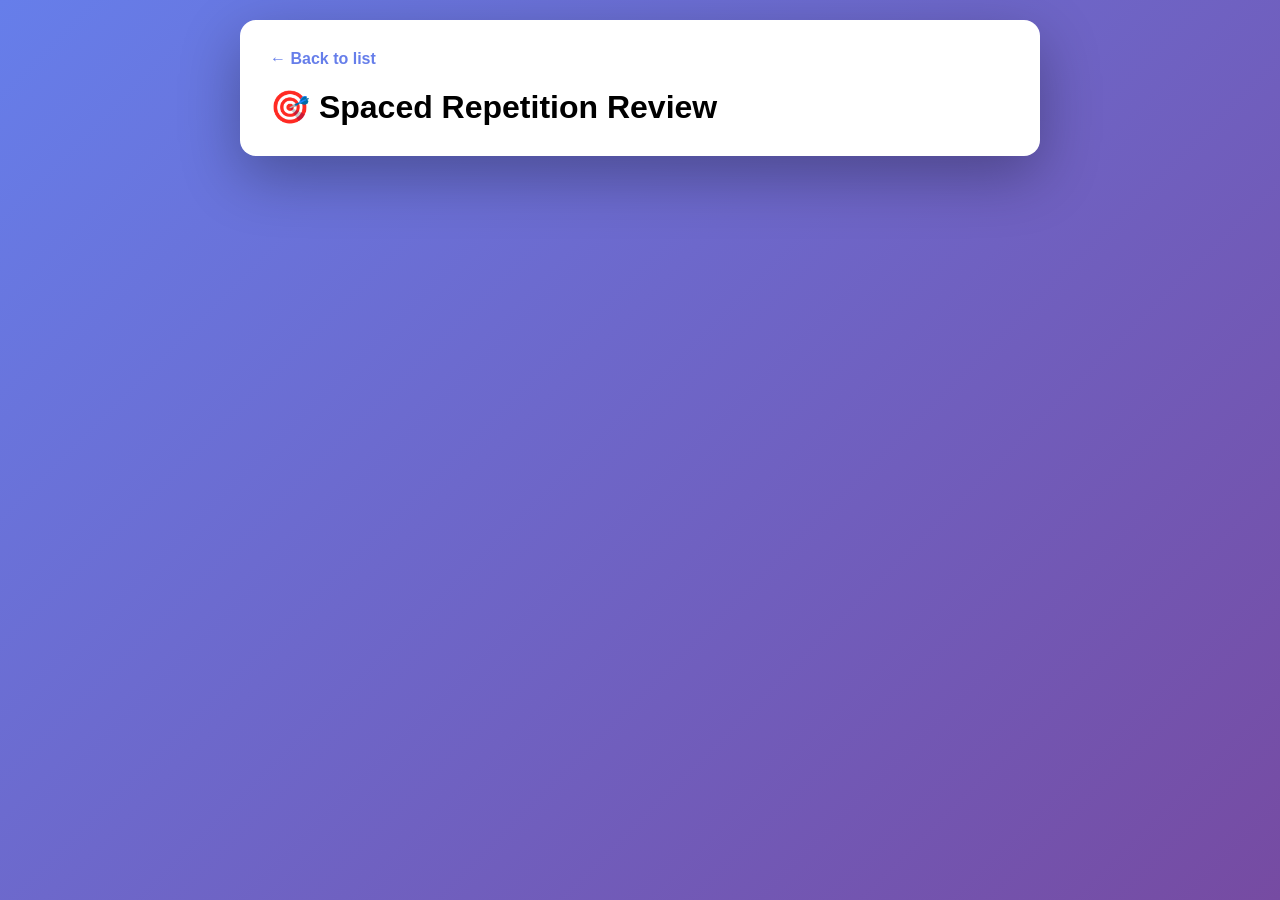
==== frontend/review.html @ 3e0038eb "Initial commit - AI Vocab Assistant" ====
<!DOCTYPE html>
<html lang="en">
<head>
    <meta charset="UTF-8">
    <meta name="viewport" content="width=device-width, initial-scale=1.0">
    <title>Review Words</title>
    <link rel="stylesheet" href="style.css">
</head>
<body>
    <div class="container">
        <a href="index.html" class="back-link">← Back to list</a>
        <h1>🎯 Spaced Repetition Review</h1>
        <div id="reviewContainer" class="review-container">
            <!-- Review cards loaded dynamically -->
        </div>
    </div>
    <script>
        let currentWords = [];
        let currentIndex = 0;
        
        async function loadDueWords() {
            const res = await fetch('/api/review/due');
            currentWords = await res.json();
            currentIndex = 0;
            showCard();
        }
        
        function showCard() {
            const container = document.getElementById('reviewContainer');
            
            if (currentIndex >= currentWords.length) {
                container.innerHTML = '<div class="done">🎉 All done! No more words due.</div>';
                return;
            }
            
            const word = currentWords[currentIndex];
            container.innerHTML = `
                <div class="review-card">
                    <div class="word-front">
                        <h2>${word.word}</h2>
                        <p class="phonetic">${word.phonetic || ''}</p>
                        <p class="example">"${word.example_sentence}"</p>
                    </div>
                    <div class="word-back hidden">
                        <p class="meaning">${word.chinese_meaning}</p>
                        <p class="translation">${word.chinese_translation || ''}</p>
                    </div>
                    <div class="actions">
                        <button onclick="reveal()" class="btn-reveal">👁️ Reveal Meaning</button>
                        <div class="review-actions hidden">
                            <button onclick="submitReview(false)" class="btn-hard">❌ Again</button>
                            <button onclick="submitReview(true)" class="btn-easy">✅ Good</button>
                        </div>
                    </div>
                </div>
                <div class="progress">${currentIndex + 1} / ${currentWords.length}</div>
            `;
        }
        
        function reveal() {
            document.querySelector('.word-back').classList.remove('hidden');
            document.querySelector('.btn-reveal').classList.add('hidden');
            document.querySelector('.review-actions').classList.remove('hidden');
        }
        
        async function submitReview(known) {
            const word = currentWords[currentIndex];
            await fetch(`/api/review/${word.id}?known=${known}`, { method: 'POST' });
            currentIndex++;
            showCard();
        }
        
        loadDueWords();
    </script>
</body>
</html>
---- frontend/style.css ----
* { margin: 0; padding: 0; box-sizing: border-box; }

body {
    font-family: -apple-system, BlinkMacSystemFont, 'Segoe UI', Roboto, sans-serif;
    background: linear-gradient(135deg, #667eea 0%, #764ba2 100%);
    min-height: 100vh;
    padding: 20px;
}

.container {
    max-width: 800px;
    margin: 0 auto;
    background: white;
    border-radius: 16px;
    padding: 30px;
    box-shadow: 0 20px 60px rgba(0,0,0,0.3);
}

header {
    text-align: center;
    margin-bottom: 30px;
}

header h1 { font-size: 28px; color: #333; margin-bottom: 8px; }
header p { color: #666; }

.add-section {
    display: flex;
    gap: 10px;
    margin-bottom: 20px;
    flex-wrap: wrap;
}

.add-section input {
    flex: 1;
    min-width: 200px;
    padding: 12px 16px;
    border: 2px solid #e0e0e0;
    border-radius: 8px;
    font-size: 16px;
}

.add-section button, .btn-review {
    padding: 12px 20px;
    border: none;
    border-radius: 8px;
    cursor: pointer;
    font-size: 14px;
    font-weight: 600;
    text-decoration: none;
    display: inline-block;
}

.add-section button:first-of-type { background: #667eea; color: white; }
.add-section button:nth-of-type(2) { background: #f0f0f0; color: #333; }
.btn-review { background: #48bb78; color: white; }

.loading {
    text-align: center;
    padding: 20px;
    color: #667eea;
    font-weight: 600;
}

.hidden { display: none !important; }

.word-list {
    display: grid;
    gap: 16px;
}

.word-card {
    border: 1px solid #e0e0e0;
    border-radius: 12px;
    padding: 20px;
    transition: transform 0.2s, box-shadow 0.2s;
    cursor: pointer;
}

.word-card:hover {
    transform: translateY(-2px);
    box-shadow: 0 8px 25px rgba(0,0,0,0.1);
}

.word-card h2 {
    font-size: 22px;
    color: #333;
    margin-bottom: 4px;
}

.phonetic {
    color: #667eea;
    font-family: 'Courier New', monospace;
    font-size: 14px;
}

.pos {
    display: inline-block;
    background: #f0f0f0;
    padding: 2px 8px;
    border-radius: 4px;
    font-size: 12px;
    color: #666;
    margin: 4px 0;
}

.meaning {
    color: #555;
    margin: 8px 0;
    font-size: 15px;
}

.example {
    font-style: italic;
    color: #444;
    margin: 10px 0;
    padding-left: 12px;
    border-left: 3px solid #667eea;
}

.translation {
    color: #764ba2;
    font-size: 14px;
    margin-bottom: 8px;
}

.source-link {
    color: #667eea;
    text-decoration: none;
    font-size: 13px;
}

.source-link:hover { text-decoration: underline; }

.back-link {
    display: inline-block;
    margin-bottom: 20px;
    color: #667eea;
    text-decoration: none;
    font-weight: 600;
}

.word-detail .section {
    margin: 20px 0;
    padding: 16px;
    background: #f8f9fa;
    border-radius: 8px;
}

.word-detail .section h3 {
    font-size: 16px;
    color: #333;
    margin-bottom: 10px;
}

.word-detail ul { padding-left: 20px; }
.word-detail li { margin: 4px 0; color: #555; }

.btn-delete {
    background: #fc8181;
    color: white;
    border: none;
    padding: 10px 20px;
    border-radius: 8px;
    cursor: pointer;
    margin-top: 20px;
}

.review-container { text-align: center; }

.review-card {
    background: #f8f9fa;
    border-radius: 16px;
    padding: 40px 30px;
    margin-bottom: 20px;
}

.review-card h2 { font-size: 36px; color: #333; margin-bottom: 10px; }
.review-card .example { font-size: 18px; color: #555; margin: 20px 0; }

.review-actions {
    display: flex;
    gap: 15px;
    justify-content: center;
    margin-top: 20px;
}

.btn-reveal {
    background: #667eea;
    color: white;
    border: none;
    padding: 14px 40px;
    border-radius: 8px;
    font-size: 16px;
    cursor: pointer;
}

.btn-hard {
    background: #fc8181;
    color: white;
    border: none;
    padding: 12px 30px;
    border-radius: 8px;
    cursor: pointer;
    font-size: 16px;
}

.btn-easy {
    background: #48bb78;
    color: white;
    border: none;
    padding: 12px 30px;
    border-radius: 8px;
    cursor: pointer;
    font-size: 16px;
}

.progress { color: #666; font-size: 14px; margin-top: 10px; }

.done {
    font-size: 24px;
    color: #48bb78;
    padding: 40px;
    text-align: center;
}

@media (max-width: 600px) {
    body { padding: 10px; }
    .container { padding: 20px; border-radius: 12px; }
    header h1 { font-size: 22px; }
    .add-section { flex-direction: column; }
    .add-section input { width: 100%; }
    .review-card { padding: 30px 20px; }
    .review-card h2 { font-size: 28px; }
    .review-actions { flex-direction: column; }
    .btn-hard, .btn-easy { width: 100%; }
}
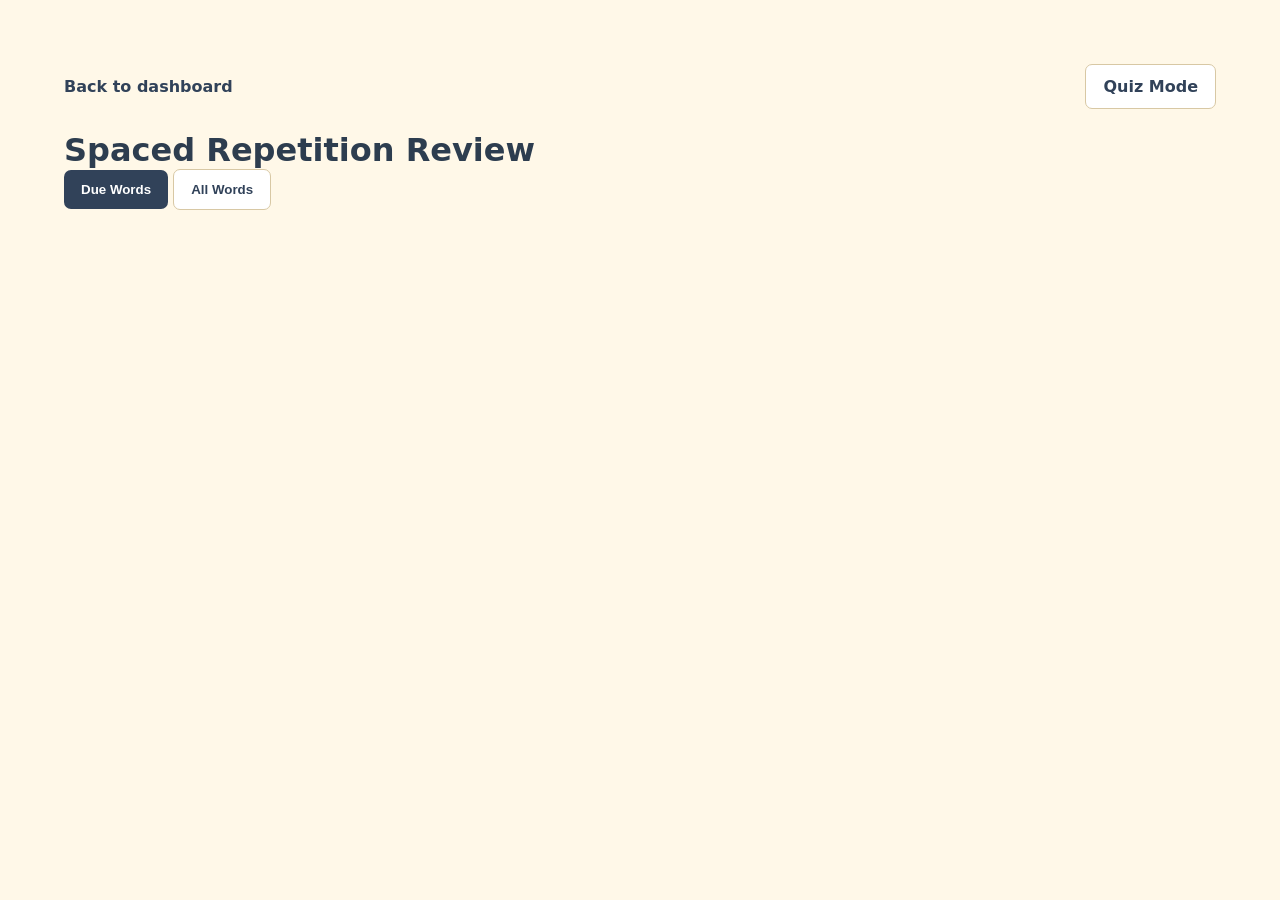
==== commit c9afc78a: "Complete OpenClaw AI vocabulary assistant" ====
--- a/frontend/review.html
+++ b/frontend/review.html
@@ -4,12 +4,19 @@
     <meta charset="UTF-8">
     <meta name="viewport" content="width=device-width, initial-scale=1.0">
     <title>Review Words</title>
-    <link rel="stylesheet" href="style.css">
+    <link rel="stylesheet" href="assets/css/style.css">
 </head>
 <body>
-    <div class="container">
-        <a href="index.html" class="back-link">← Back to list</a>
-        <h1>🎯 Spaced Repetition Review</h1>
+    <div class="page-shell">
+        <header class="page-header">
+            <a href="index.html" class="back-link">Back to dashboard</a>
+            <a href="quiz.html" class="secondary-link">Quiz Mode</a>
+        </header>
+        <h1>Spaced Repetition Review</h1>
+        <div class="actions">
+            <button id="dueModeBtn" onclick="setReviewMode('due')" class="btn-secondary">Due Words</button>
+            <button id="allModeBtn" onclick="setReviewMode('all')" class="secondary-link">All Words</button>
+        </div>
         <div id="reviewContainer" class="review-container">
             <!-- Review cards loaded dynamically -->
         </div>
@@ -17,60 +24,99 @@
     <script>
         let currentWords = [];
         let currentIndex = 0;
-        
+        let reviewMode = 'due';
+
+        function escapeHtml(value) {
+            return String(value ?? '')
+                .replaceAll('&', '&amp;')
+                .replaceAll('<', '&lt;')
+                .replaceAll('>', '&gt;')
+                .replaceAll('"', '&quot;')
+                .replaceAll("'", '&#039;');
+        }
+
+        function speak(text) {
+            if (!('speechSynthesis' in window)) {
+                alert('Audio is not supported in this browser.');
+                return;
+            }
+            window.speechSynthesis.cancel();
+            const utterance = new SpeechSynthesisUtterance(text);
+            utterance.lang = 'en-US';
+            utterance.rate = 0.92;
+            window.speechSynthesis.speak(utterance);
+        }
+
+        function setReviewMode(mode) {
+            reviewMode = mode;
+            document.getElementById('dueModeBtn').className = mode === 'due' ? 'btn-secondary' : 'secondary-link';
+            document.getElementById('allModeBtn').className = mode === 'all' ? 'btn-secondary' : 'secondary-link';
+            loadReviewWords();
+        }
+
         async function loadDueWords() {
-            const res = await fetch('/api/review/due');
+            loadReviewWords();
+        }
+
+        async function loadReviewWords() {
+            const endpoint = reviewMode === 'all' ? '/api/review/all' : '/api/review/due';
+            const res = await fetch(endpoint);
             currentWords = await res.json();
             currentIndex = 0;
             showCard();
         }
-        
+
         function showCard() {
             const container = document.getElementById('reviewContainer');
-            
+
             if (currentIndex >= currentWords.length) {
-                container.innerHTML = '<div class="done">🎉 All done! No more words due.</div>';
+                const message = reviewMode === 'all'
+                    ? 'All words practiced. Switch back anytime for another round.'
+                    : 'All done. No more words due.';
+                container.innerHTML = `<div class="done">${message}</div>`;
                 return;
             }
-            
+
             const word = currentWords[currentIndex];
+            const audioText = encodeURIComponent(`${word.word}. ${word.example_sentence}`);
             container.innerHTML = `
                 <div class="review-card">
                     <div class="word-front">
-                        <h2>${word.word}</h2>
-                        <p class="phonetic">${word.phonetic || ''}</p>
-                        <p class="example">"${word.example_sentence}"</p>
+                        <h2>${escapeHtml(word.word)}</h2>
+                        <p class="phonetic">${escapeHtml(word.phonetic || '')}</p>
+                        <p class="example">"${escapeHtml(word.example_sentence)}"</p>
                     </div>
                     <div class="word-back hidden">
-                        <p class="meaning">${word.chinese_meaning}</p>
-                        <p class="translation">${word.chinese_translation || ''}</p>
+                        <p class="meaning">${escapeHtml(word.chinese_meaning)}</p>
+                        <p class="translation">${escapeHtml(word.chinese_translation || '')}</p>
                     </div>
                     <div class="actions">
-                        <button onclick="reveal()" class="btn-reveal">👁️ Reveal Meaning</button>
+                        <button onclick="speak(decodeURIComponent('${audioText}'))" class="btn-secondary">Audio</button>
+                        <button onclick="reveal()" class="btn-reveal">Reveal Meaning</button>
                         <div class="review-actions hidden">
-                            <button onclick="submitReview(false)" class="btn-hard">❌ Again</button>
-                            <button onclick="submitReview(true)" class="btn-easy">✅ Good</button>
+                            <button onclick="submitReview(false)" class="btn-hard">Again</button>
+                            <button onclick="submitReview(true)" class="btn-easy">Good</button>
                         </div>
                     </div>
                 </div>
                 <div class="progress">${currentIndex + 1} / ${currentWords.length}</div>
             `;
         }
-        
+
         function reveal() {
             document.querySelector('.word-back').classList.remove('hidden');
             document.querySelector('.btn-reveal').classList.add('hidden');
             document.querySelector('.review-actions').classList.remove('hidden');
         }
-        
+
         async function submitReview(known) {
             const word = currentWords[currentIndex];
             await fetch(`/api/review/${word.id}?known=${known}`, { method: 'POST' });
             currentIndex++;
             showCard();
         }
-        
+
         loadDueWords();
     </script>
 </body>
-</html>+</html>
--- a/frontend/assets/css/style.css
+++ b/frontend/assets/css/style.css
@@ -0,0 +1,936 @@
+* { box-sizing: border-box; margin: 0; padding: 0; }
+
+:root {
+    --cream: #fff1c8;
+    --cream-soft: #fff8e8;
+    --peach: #ffd79d;
+    --mint: #dcefe4;
+    --ink: #2d3d4f;
+    --muted: #697586;
+    --line: #d8c8a4;
+    --navy: #314259;
+    --orange: #f5a524;
+    --yellow: #ffd21f;
+    --card: #fffaf0;
+    --green: #2f8f68;
+    --red: #c84f4f;
+    --shadow: 0 18px 40px rgba(49, 66, 89, 0.14);
+}
+
+html { scroll-behavior: smooth; }
+
+body {
+    font-family: Inter, ui-sans-serif, system-ui, -apple-system, BlinkMacSystemFont, "Segoe UI", sans-serif;
+    background: var(--cream-soft);
+    color: var(--ink);
+    min-height: 100vh;
+}
+
+a { color: inherit; }
+
+.top-nav {
+    position: sticky;
+    top: 0;
+    z-index: 20;
+    width: 100%;
+    margin: 0;
+    padding: 16px clamp(24px, 5vw, 96px);
+    display: flex;
+    align-items: center;
+    justify-content: space-between;
+    border: 0;
+    border-bottom: 1px solid rgba(49, 66, 89, 0.18);
+    border-radius: 0;
+    background: rgba(255, 248, 232, 0.95);
+    backdrop-filter: blur(12px);
+}
+
+.brand {
+    font-weight: 900;
+    text-decoration: none;
+    border: 2px solid var(--ink);
+    border-radius: 4px;
+    padding: 4px 8px;
+    font-size: 14px;
+}
+
+.nav-links {
+    display: flex;
+    gap: 26px;
+    align-items: center;
+    font-size: 13px;
+    font-weight: 700;
+}
+
+.nav-links a {
+    text-decoration: none;
+}
+
+.menu-button {
+    display: none;
+}
+
+main {
+    width: 100%;
+    margin: 0;
+    overflow: hidden;
+    border-radius: 0;
+    background: var(--cream-soft);
+}
+
+.hero {
+    min-height: calc(100vh - 70px);
+    display: grid;
+    grid-template-columns: minmax(0, 1.05fr) minmax(420px, 0.95fr);
+    gap: clamp(36px, 7vw, 110px);
+    align-items: center;
+    padding: clamp(48px, 7vw, 92px) clamp(24px, 7vw, 120px);
+    background: var(--cream);
+}
+
+.hero-copy {
+    animation: fadeUp 0.55s ease both;
+}
+
+.eyebrow {
+    display: inline-block;
+    color: var(--orange);
+    font-size: 12px;
+    text-transform: uppercase;
+    letter-spacing: 0;
+    font-weight: 900;
+    margin-bottom: 12px;
+}
+
+.hero h1 {
+    max-width: 680px;
+    font-size: clamp(46px, 5.5vw, 86px);
+    line-height: 1.02;
+    letter-spacing: 0;
+    margin-bottom: 20px;
+}
+
+.hero p {
+    color: var(--muted);
+    line-height: 1.7;
+    max-width: 720px;
+    margin-bottom: 22px;
+}
+
+.hero-actions {
+    display: flex;
+    gap: 12px;
+    margin-bottom: 34px;
+    flex-wrap: wrap;
+}
+
+.primary-link,
+.secondary-link,
+button,
+.export-link {
+    border: 0;
+    border-radius: 7px;
+    padding: 12px 17px;
+    font-weight: 900;
+    text-decoration: none;
+    cursor: pointer;
+    transition: transform 0.2s ease, box-shadow 0.2s ease, background 0.2s ease;
+    white-space: nowrap;
+}
+
+.primary-link,
+button {
+    background: var(--navy);
+    color: white;
+}
+
+.secondary-link,
+.export-link {
+    background: white;
+    color: var(--navy);
+    border: 1px solid var(--line);
+}
+
+button:hover,
+.primary-link:hover,
+.secondary-link:hover,
+.export-link:hover {
+    transform: translateY(-2px);
+    box-shadow: 0 10px 22px rgba(49, 66, 89, 0.18);
+}
+
+.hero-metrics {
+    display: grid;
+    grid-template-columns: repeat(4, minmax(0, 1fr));
+    gap: 18px;
+}
+
+.hero-metrics div {
+    min-width: 0;
+}
+
+.hero-metrics strong {
+    display: block;
+    font-size: 22px;
+}
+
+.hero-metrics span {
+    color: var(--muted);
+    font-size: 12px;
+}
+
+.hero-visual {
+    position: relative;
+    min-height: 380px;
+    display: grid;
+    place-items: center;
+}
+
+.hero-visual::before {
+    content: "";
+    position: absolute;
+    width: 78%;
+    height: 78%;
+    background: var(--yellow);
+    border-radius: 35% 45% 32% 50%;
+}
+
+.hero-visual img {
+    position: relative;
+    width: min(560px, 92%);
+    height: min(460px, 52vh);
+    object-fit: cover;
+    border-radius: 42% 32% 42% 30%;
+    box-shadow: var(--shadow);
+}
+
+.hero-badge {
+    position: absolute;
+    right: 32px;
+    top: 42px;
+    width: 112px;
+    height: 112px;
+    border-radius: 999px;
+    border: 2px dashed var(--ink);
+    background: #ffe36c;
+    display: grid;
+    place-content: center;
+    text-align: center;
+    transform: rotate(10deg);
+}
+
+.hero-badge strong {
+    font-size: 16px;
+}
+
+.hero-badge span {
+    font-size: 11px;
+    color: var(--muted);
+}
+
+.feature-strip {
+    display: grid;
+    grid-template-columns: repeat(3, 1fr);
+    gap: 0;
+    background: var(--navy);
+    color: white;
+    padding: 28px clamp(24px, 7vw, 120px);
+}
+
+.feature-strip article {
+    padding: 8px clamp(18px, 3vw, 48px);
+    border-right: 1px solid rgba(255,255,255,0.16);
+}
+
+.feature-strip article:last-child { border-right: 0; }
+.feature-strip strong { display: block; margin-bottom: 5px; }
+.feature-strip span { color: #d8e0ea; font-size: 13px; }
+
+.agent-panel,
+.category-band,
+.featured-section,
+.demo-grid {
+    padding: clamp(48px, 6vw, 86px) clamp(24px, 7vw, 120px);
+}
+
+.agent-panel {
+    display: grid;
+    grid-template-columns: minmax(320px, 0.92fr) minmax(300px, 0.58fr);
+    gap: clamp(28px, 5vw, 72px);
+    align-items: start;
+    background: var(--peach);
+}
+
+.agent-left {
+    display: grid;
+    align-content: center;
+    gap: 20px;
+}
+
+.agent-panel h2,
+.section-heading h2,
+.command-card h2,
+.history-card h2 {
+    font-size: 30px;
+    line-height: 1.15;
+}
+
+.agent-form,
+.toolbar {
+    display: grid;
+    grid-template-columns: minmax(260px, 1fr) 260px auto;
+    gap: 12px;
+}
+
+.toolbar {
+    grid-template-columns: minmax(260px, 1fr) 210px auto auto auto;
+}
+
+.agent-form {
+    justify-self: stretch;
+    width: min(100%, 980px);
+}
+
+.latest-word-panel {
+    display: grid;
+    align-content: start;
+    gap: 12px;
+}
+
+.latest-word-card {
+    min-height: 100%;
+}
+
+.latest-preview-card {
+    min-height: 100%;
+}
+
+.empty-latest-card {
+    min-height: 260px;
+    display: grid;
+    align-content: center;
+    gap: 8px;
+    padding: 24px;
+    background: var(--card);
+    border: 2px dashed rgba(49, 66, 89, 0.35);
+    border-radius: 10px;
+    color: var(--muted);
+}
+
+.empty-latest-card strong {
+    color: var(--ink);
+    font-size: 22px;
+}
+
+.vocabulary-toolbar {
+    margin: 0 0 26px;
+}
+
+input,
+select,
+textarea {
+    width: 100%;
+    border: 1px solid var(--line);
+    border-radius: 8px;
+    background: #fffdf7;
+    color: var(--ink);
+    padding: 13px 14px;
+    font-size: 15px;
+}
+
+textarea {
+    min-height: 92px;
+    resize: vertical;
+}
+
+.agent-loading {
+    display: flex;
+    align-items: center;
+    gap: 10px;
+    font-weight: 800;
+    color: var(--navy);
+}
+
+.agent-loading span {
+    width: 18px;
+    height: 18px;
+    border: 3px solid rgba(49,66,89,0.25);
+    border-top-color: var(--navy);
+    border-radius: 999px;
+    animation: spin 0.8s linear infinite;
+}
+
+.hidden { display: none !important; }
+
+.category-band {
+    background: #ffd7a0;
+    padding-top: 42px;
+    padding-bottom: 42px;
+}
+
+.section-heading {
+    text-align: center;
+    margin-bottom: 28px;
+}
+
+.section-heading.split {
+    display: flex;
+    justify-content: space-between;
+    align-items: end;
+    text-align: left;
+    gap: 24px;
+}
+
+.section-heading.split p {
+    max-width: 430px;
+    color: var(--muted);
+    line-height: 1.6;
+}
+
+.featured-section {
+    background: var(--mint);
+}
+
+.word-list {
+    display: grid;
+    grid-template-columns: repeat(auto-fit, minmax(300px, 1fr));
+    gap: 20px;
+}
+
+.word-card,
+.command-card,
+.history-card,
+.detail-card,
+.review-card,
+.quiz-card {
+    background: var(--card);
+    border: 2px solid rgba(49, 66, 89, 0.55);
+    border-radius: 10px;
+    box-shadow: 6px 7px 0 rgba(49, 66, 89, 0.08);
+}
+
+.word-card {
+    min-height: 300px;
+    padding: 22px;
+    cursor: pointer;
+    transition: transform 0.2s ease, box-shadow 0.2s ease;
+}
+
+.word-card:hover {
+    transform: translateY(-5px);
+    box-shadow: 9px 12px 0 rgba(49, 66, 89, 0.12);
+}
+
+.card-topline {
+    display: flex;
+    justify-content: space-between;
+    align-items: start;
+    gap: 12px;
+    margin-bottom: 12px;
+}
+
+.word-card h3,
+.detail-card h1 {
+    font-size: 24px;
+}
+
+.phonetic {
+    color: var(--orange);
+    font-size: 14px;
+    font-family: "Courier New", monospace;
+}
+
+.meta-row {
+    display: flex;
+    flex-wrap: wrap;
+    gap: 6px;
+    margin-top: 8px;
+}
+
+.meta-row span,
+.tag-row span {
+    display: inline-flex;
+    align-items: center;
+    border: 1px solid var(--line);
+    border-radius: 999px;
+    padding: 4px 8px;
+    font-size: 12px;
+    font-weight: 800;
+    color: var(--navy);
+    background: white;
+}
+
+.meaning {
+    font-weight: 900;
+    margin: 8px 0;
+}
+
+.english-definition,
+.translation,
+.source-warning {
+    color: var(--muted);
+    font-size: 14px;
+    line-height: 1.55;
+}
+
+.example {
+    margin: 14px 0;
+    padding-left: 12px;
+    border-left: 3px solid var(--orange);
+    color: #35475a;
+    font-style: italic;
+    line-height: 1.6;
+}
+
+.tag-row {
+    display: flex;
+    flex-wrap: wrap;
+    gap: 6px;
+    margin: 14px 0;
+}
+
+.card-footer {
+    margin-top: auto;
+}
+
+.source-link {
+    color: var(--navy);
+    font-weight: 900;
+    font-size: 13px;
+}
+
+.small-button {
+    padding: 8px 10px;
+    font-size: 12px;
+    background: white;
+    color: var(--navy);
+    border: 1px solid var(--line);
+}
+
+.demo-grid {
+    display: grid;
+    grid-template-columns: minmax(0, 0.95fr) minmax(0, 1.05fr);
+    gap: 22px;
+    background: var(--cream-soft);
+}
+
+.command-card,
+.history-card {
+    padding: 26px;
+}
+
+.command-list {
+    display: grid;
+    gap: 10px;
+    margin-top: 18px;
+}
+
+code {
+    background: var(--navy);
+    color: #fff4cc;
+    border-radius: 7px;
+    padding: 10px 12px;
+    font-family: "Courier New", monospace;
+}
+
+.history-list {
+    display: grid;
+    gap: 9px;
+    margin-top: 16px;
+}
+
+.history-item {
+    display: grid;
+    grid-template-columns: 1fr auto auto;
+    gap: 10px;
+    align-items: center;
+    padding: 10px;
+    border-radius: 8px;
+    background: white;
+    border: 1px solid var(--line);
+    color: var(--muted);
+    font-size: 13px;
+}
+
+.history-item strong {
+    color: var(--ink);
+    text-transform: capitalize;
+}
+
+.page-shell {
+    width: 100%;
+    min-height: 100vh;
+    margin: 0;
+    padding: clamp(24px, 5vw, 80px);
+    border-radius: 0;
+    background: var(--cream-soft);
+}
+
+.word-detail-shell {
+    height: 100vh;
+    overflow: hidden;
+    display: grid;
+    grid-template-rows: auto minmax(0, 1fr);
+}
+
+.word-detail-layout {
+    min-height: 0;
+    display: grid;
+    grid-template-columns: minmax(0, 1fr) minmax(320px, 390px);
+    gap: 24px;
+}
+
+.word-detail-main {
+    min-height: 0;
+    overflow: auto;
+    padding-right: 4px;
+    scrollbar-width: none;
+}
+
+.word-detail-main::-webkit-scrollbar {
+    width: 0;
+    height: 0;
+}
+
+.sticky-detail-card {
+    min-height: 100%;
+}
+
+.compact-detail-grid {
+    grid-template-columns: repeat(2, minmax(0, 1fr));
+}
+
+.word-side-panel {
+    min-height: 0;
+    display: grid;
+    grid-template-rows: auto minmax(0, 1fr);
+    background: var(--peach);
+    border: 2px solid rgba(49, 66, 89, 0.45);
+    border-radius: 12px;
+    box-shadow: 6px 7px 0 rgba(49, 66, 89, 0.08);
+    overflow: hidden;
+}
+
+.side-panel-header {
+    padding: 20px;
+    border-bottom: 1px solid rgba(49, 66, 89, 0.16);
+    background: rgba(255, 250, 240, 0.58);
+}
+
+.side-panel-header h2 {
+    font-size: 22px;
+    margin-bottom: 14px;
+}
+
+.word-side-list {
+    min-height: 0;
+    overflow-y: auto;
+    display: grid;
+    align-content: start;
+    gap: 12px;
+    padding: 18px;
+    scrollbar-width: none;
+}
+
+.word-side-list::-webkit-scrollbar {
+    width: 0;
+    height: 0;
+}
+
+.side-word-card {
+    width: 100%;
+    display: grid;
+    gap: 6px;
+    text-align: left;
+    background: var(--card);
+    color: var(--ink);
+    border: 2px solid rgba(49, 66, 89, 0.35);
+    border-radius: 10px;
+    padding: 14px;
+    box-shadow: 4px 5px 0 rgba(49, 66, 89, 0.07);
+    white-space: normal;
+}
+
+.side-word-card:hover,
+.side-word-card.active {
+    background: var(--cream);
+    border-color: var(--navy);
+    transform: translateY(-2px);
+}
+
+.side-word-title {
+    font-size: 18px;
+    font-weight: 900;
+}
+
+.side-word-meaning {
+    color: var(--muted);
+    font-size: 14px;
+    line-height: 1.45;
+}
+
+.side-word-meta {
+    color: var(--orange);
+    font-size: 12px;
+    font-weight: 900;
+}
+
+.page-header {
+    display: flex;
+    justify-content: space-between;
+    align-items: center;
+    gap: 18px;
+    margin-bottom: 22px;
+}
+
+.page-header h1 {
+    font-size: 36px;
+}
+
+.back-link {
+    color: var(--navy);
+    font-weight: 900;
+    text-decoration: none;
+}
+
+.detail-card,
+.review-card,
+.quiz-card {
+    padding: 28px;
+}
+
+.detail-grid {
+    display: grid;
+    grid-template-columns: repeat(2, minmax(0, 1fr));
+    gap: 18px;
+    margin-top: 20px;
+    margin-bottom: 20px;
+}
+
+.section-card {
+    background: white;
+    border: 1px solid var(--line);
+    border-radius: 10px;
+    padding: 18px;
+}
+
+.edit-form {
+    display: grid;
+    gap: 12px;
+}
+
+.edit-form label {
+    display: grid;
+    gap: 6px;
+    color: var(--muted);
+    font-size: 13px;
+    font-weight: 900;
+}
+
+.danger-button {
+    background: var(--red);
+}
+
+.success-button {
+    background: var(--green);
+}
+
+.btn-hard {
+    background: var(--red);
+}
+
+.btn-easy {
+    background: var(--green);
+}
+
+.btn-reveal,
+.btn-secondary {
+    background: var(--navy);
+    color: white;
+}
+
+.review-container {
+    margin-top: 18px;
+}
+
+.word-back {
+    margin-top: 14px;
+}
+
+.empty-state {
+    grid-column: 1 / -1;
+    padding: 34px;
+    text-align: center;
+    border: 2px dashed var(--line);
+    border-radius: 10px;
+    background: rgba(255,255,255,0.55);
+    color: var(--muted);
+    font-weight: 800;
+}
+
+.quiz-options {
+    display: grid;
+    gap: 12px;
+    margin-top: 18px;
+}
+
+.quiz-options button {
+    text-align: left;
+    justify-content: flex-start;
+    background: white;
+    color: var(--ink);
+    border: 1px solid var(--line);
+}
+
+@keyframes fadeUp {
+    from { opacity: 0; transform: translateY(16px); }
+    to { opacity: 1; transform: translateY(0); }
+}
+
+@keyframes spin {
+    to { transform: rotate(360deg); }
+}
+
+@media (max-width: 1100px) {
+    .top-nav {
+        top: 0;
+        margin-top: 0;
+        border-radius: 0;
+    }
+
+    main {
+        border-radius: 0;
+        margin-bottom: 0;
+    }
+
+    .hero,
+    .demo-grid,
+    .detail-grid,
+    .word-detail-layout,
+    .compact-detail-grid {
+        grid-template-columns: 1fr;
+    }
+
+    .word-detail-shell {
+        height: auto;
+        overflow: visible;
+    }
+
+    .word-detail-main,
+    .word-side-list {
+        overflow: visible;
+    }
+
+    .word-side-panel {
+        min-height: auto;
+    }
+
+    .hero,
+    .agent-panel,
+    .category-band,
+    .featured-section,
+    .demo-grid {
+        padding: 38px 24px;
+    }
+
+    .hero h1 {
+        font-size: 42px;
+    }
+
+    .feature-strip,
+    .word-list,
+    .agent-form,
+    .toolbar,
+    .agent-panel {
+        grid-template-columns: 1fr;
+    }
+
+    .agent-form,
+    .toolbar {
+        width: 100%;
+        max-width: none;
+        margin-left: 0;
+        justify-self: stretch;
+    }
+
+    .feature-strip {
+        padding: 24px;
+    }
+
+    .feature-strip article {
+        border-right: 0;
+        border-bottom: 1px solid rgba(255,255,255,0.16);
+        padding: 16px 0;
+    }
+
+    .section-heading.split {
+        display: block;
+    }
+}
+
+@media (max-width: 680px) {
+    body { background: var(--cream-soft); }
+
+    .nav-links {
+        position: absolute;
+        top: 58px;
+        right: 12px;
+        left: 12px;
+        display: grid;
+        gap: 10px;
+        padding: 16px;
+        border: 1px solid var(--line);
+        border-radius: 12px;
+        background: white;
+        box-shadow: var(--shadow);
+        transform: translateY(-12px);
+        opacity: 0;
+        pointer-events: none;
+        transition: opacity 0.2s ease, transform 0.2s ease;
+    }
+
+    .nav-links.open {
+        opacity: 1;
+        pointer-events: auto;
+        transform: translateY(0);
+    }
+
+    .menu-button {
+        display: inline-flex;
+    }
+
+    .hero {
+        padding-top: 34px;
+    }
+
+    .hero h1,
+    .page-header h1 {
+        font-size: 34px;
+    }
+
+    .hero-metrics {
+        grid-template-columns: repeat(2, 1fr);
+    }
+
+    .hero-visual img {
+        height: 280px;
+    }
+
+    .hero-badge {
+        right: 8px;
+        top: 12px;
+    }
+
+    .page-shell {
+        margin: 0;
+        border-radius: 0;
+        padding: 20px;
+    }
+
+    .page-header,
+    .card-topline,
+    .history-item {
+        display: grid;
+        grid-template-columns: 1fr;
+    }
+}
